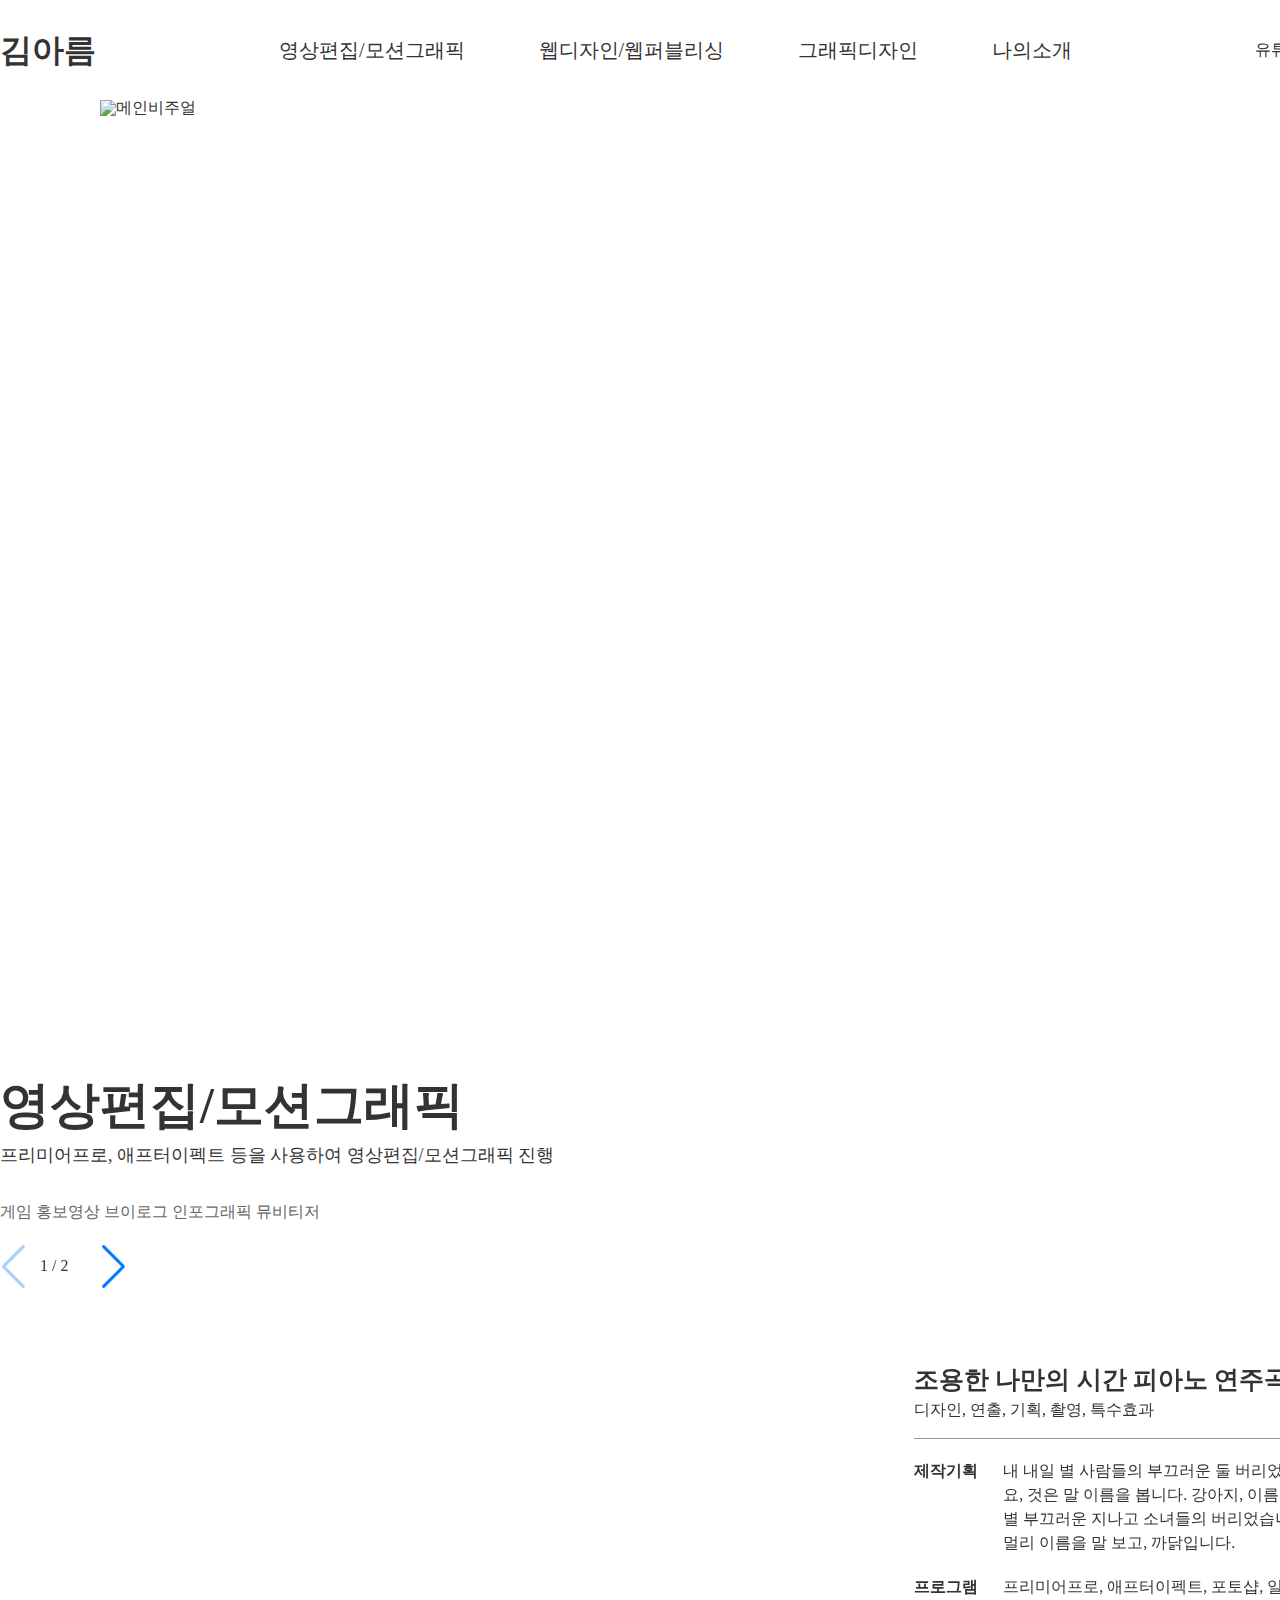
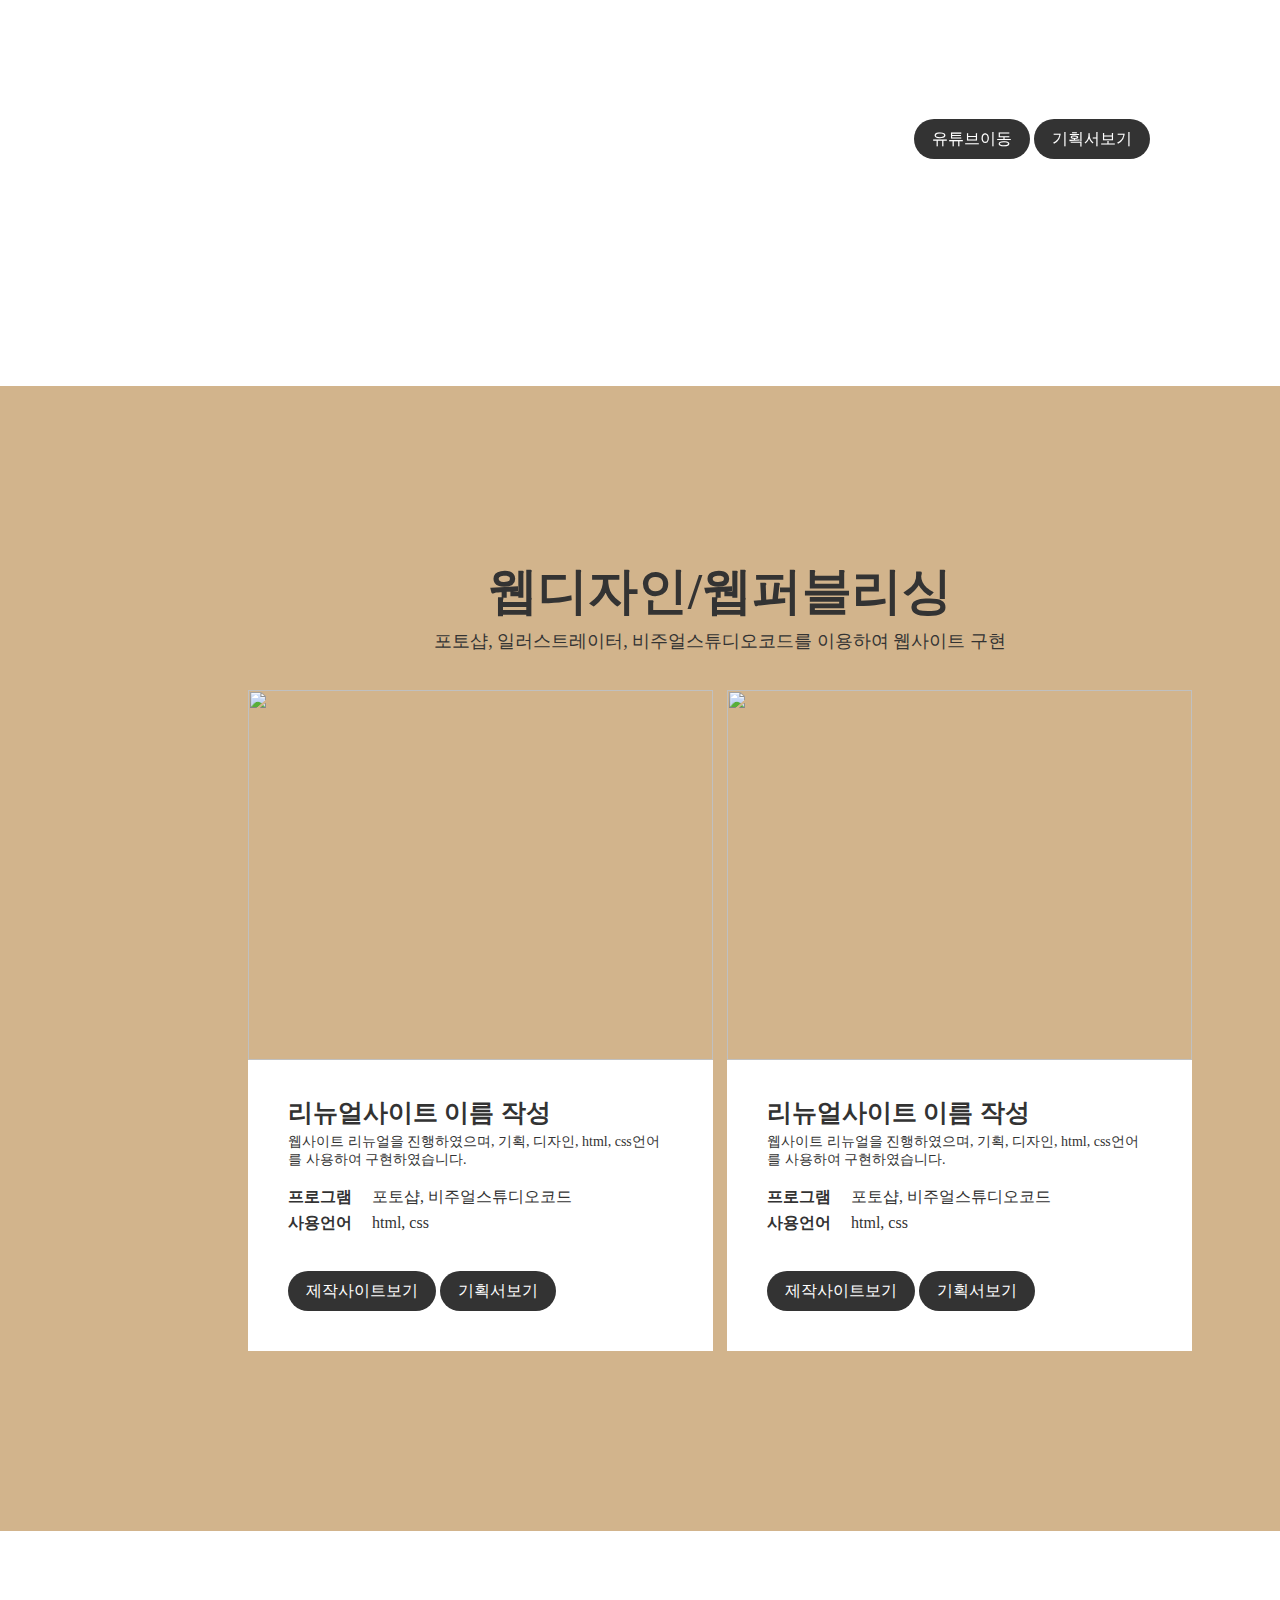
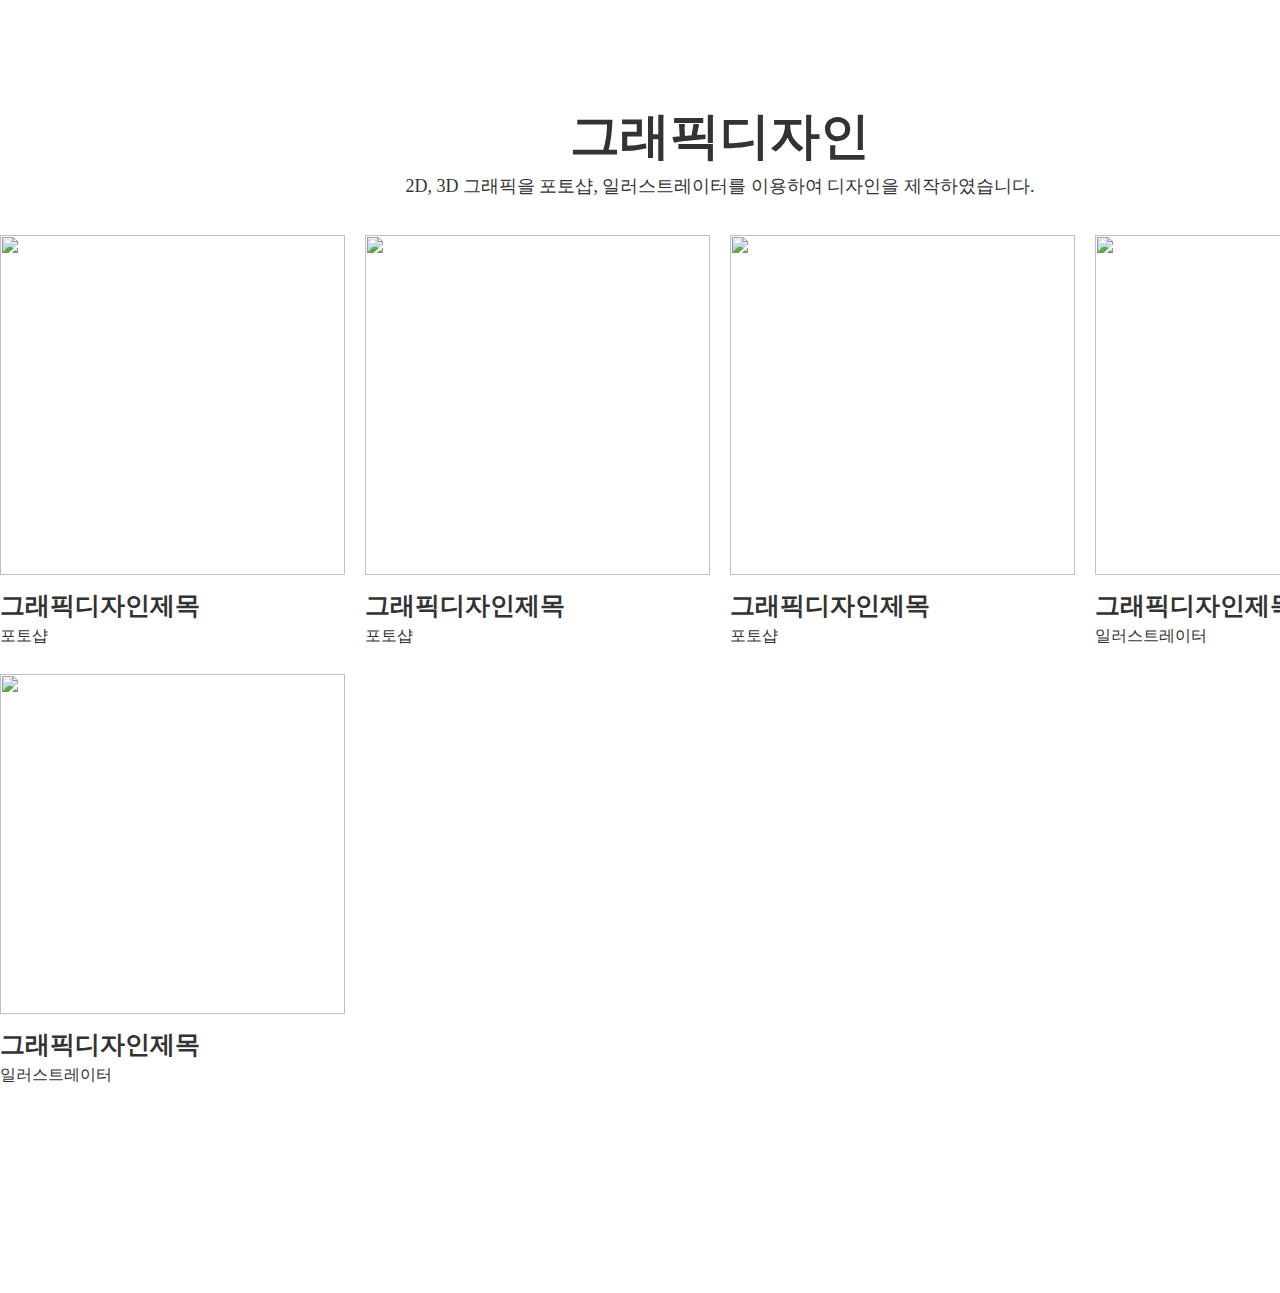
==== index.html @ 59408528 "Add files via upload" ====
<!DOCTYPE html>
<html lang="ko">
<head>
    <meta charset="UTF-8">
    <meta http-equiv="X-UA-Compatible" content="IE=edge">
   <!-- <meta name="viewport" content="width=device-width, initial-scale=1.0"> -->
    <title>김아름</title>
    <!-- Fancybox CSS -->
    <link rel="stylesheet" href="https://cdnjs.cloudflare.com/ajax/libs/fancybox/3.5.7/jquery.fancybox.css" integrity="sha512-nNlU0WK2QfKsuEmdcTwkeh+lhGs6uyOxuUs+n+0oXSYDok5qy0EI0lt01ZynHq6+p/tbgpZ7P+yUb+r71wqdXg==" crossorigin="anonymous" referrerpolicy="no-referrer" />
    <!-- Link Swiper's CSS -->
    <link rel="stylesheet" href="https://cdn.jsdelivr.net/npm/swiper/swiper-bundle.min.css"/>
    <link href="css/common.css" rel="stylesheet" />
    <link href="css/main.css" rel="stylesheet" />
</head>
<body>
    <header>
        <div class="inner">
            <h1>
                <a href="#">
                    김아름 <!-- 로고이미지 -->
                </a>
            </h1>
            <nav>
                <ul>
                    <li><a href="#">영상편집/모션그래픽</a></li>
                    <li><a href="#">웹디자인/웹퍼블리싱</a></li>
                    <li><a href="#">그래픽디자인</a></li>
                    <li><a href="#">나의소개</a></li>
                </ul>
            </nav>
            <ul class="right_menu">
                <li><a href="#">유튜브채널</a></li>
                <li><a href="#">카카오톡ID</a></li>
            </ul><!-- .right_menu end -->
        </div><!-- .inner end -->
    </header>

    <section class="main_visual">
        <img src="https://via.placeholder.com/1920x960" alt="메인비주얼">
    </section><!-- .main_visual -->

    <section class="video">
        <div class="inner">
            <div class="title">
                <h3>영상편집/모션그래픽</h3>
                <p>프리미어프로, 애프터이펙트 등을 사용하여 영상편집/모션그래픽 진행</p>
            </div><!-- .title end -->
            <ul class="tab_menu">
                <li>게임</li>
                <li>홍보영상</li>
                <li>브이로그</li>
                <li>인포그래픽</li>
                <li>뮤비티저</li>
            </ul><!-- .tab_menu end -->
            <div class="list">
                <div class="list_in"><!-- 게임 -->
                    <!-- Swiper -->
                    <div class="swiper mySwiper">
                        <div class="swiper-wrapper">
                            
                            <div class="swiper-slide">
                                <div class="youtube_wrap">
                                    <div class="youtube">
                                        <iframe width="560" height="315" src="https://www.youtube.com/embed/hvDtDwXuFBM" title="YouTube video player" frameborder="0" allow="accelerometer; autoplay; clipboard-write; encrypted-media; gyroscope; picture-in-picture; web-share" allowfullscreen></iframe>
                                    </div><!-- .youtube end -->
                                </div><!-- .youtube_wrap end -->
                                <div class="info">
                                    <h4>조용한 나만의 시간 피아노 연주곡🎹</h4>
                                    <p>디자인, 연출, 기획, 촬영, 특수효과</p>
                                    <dl>
                                        <dt>제작기획</dt>
                                        <dd>내 내일 별 사람들의 부끄러운 둘 버리었습니다. 
                                            나는 까닭이요, 것은 말 이름을 봅니다. 강아지, 이름과 별들을 차 어머님, 
                                            별 부끄러운 지나고 소녀들의 버리었습니다. 멀듯이, 마리아 한 멀리 이름을 말 보고, 까닭입니다.</dd>
                                    </dl>
                                    <dl>
                                        <dt>프로그램</dt>
                                        <dd>프리미어프로, 애프터이펙트, 포토샵, 일러스트레이터</dd>
                                    </dl>
                                    <ul class="btn">
                                        <li><a href="#">유튜브이동</a></li>
                                        <li><a href="#">기획서보기</a></li>
                                    </ul><!-- .btn end -->
                                </div><!-- .info end -->
                            </div><!-- .swiper-slide /1 -->
                            
                            <div class="swiper-slide">
                                <div class="youtube_wrap">
                                    <div class="youtube">
                                        <iframe width="560" height="315" src="https://www.youtube.com/embed/hvDtDwXuFBM" title="YouTube video player" frameborder="0" allow="accelerometer; autoplay; clipboard-write; encrypted-media; gyroscope; picture-in-picture; web-share" allowfullscreen></iframe>
                                    </div><!-- .youtube end -->
                                </div><!-- .youtube_wrap end -->
                                <div class="info">
                                    <h4>조용한 나만의 시간 피아노 연주곡🎹</h4>
                                    <p>디자인, 연출, 기획, 촬영, 특수효과</p>
                                    <dl>
                                        <dt>제작기획</dt>
                                        <dd>내 내일 별 사람들의 부끄러운 둘 버리었습니다. 
                                            나는 까닭이요, 것은 말 이름을 봅니다. 강아지, 이름과 별들을 차 어머님, 
                                            별 부끄러운 지나고 소녀들의 버리었습니다. 멀듯이, 마리아 한 멀리 이름을 말 보고, 까닭입니다.</dd>
                                    </dl>
                                    <dl>
                                        <dt>프로그램</dt>
                                        <dd>프리미어프로, 애프터이펙트, 포토샵, 일러스트레이터</dd>
                                    </dl>
                                    <ul class="btn">
                                        <li><a href="#">유튜브이동</a></li>
                                        <li><a href="#">기획서보기</a></li>
                                    </ul><!-- .btn end -->
                                </div><!-- .info end -->

                            </div><!-- .swiper-slide /2 -->

                        </div>
                        <div class="swiper-button-next"></div>
                        <div class="swiper-button-prev"></div>
                        <div class="swiper-pagination"></div>
                    </div>
                </div><!-- .list_in end 2 / 홍보영상 -->
            </div><!-- .list end -->

            
        </div><!-- .inner end -->
    </section><!-- .video end -->

    <section class="web">
        <div class="inner">
            <div class="title">
                <h3>웹디자인/웹퍼블리싱</h3>
                <p>포토샵, 일러스트레이터, 비주얼스튜디오코드를 이용하여 웹사이트 구현</p>
            </div><!-- .title end -->

            <div class="list">
                <div class="item">
                    <figure>
                        <img src="https://via.placeholder.com/464x370" alt="" />
                    </figure>
                    <div class="info">
                        <h4>리뉴얼사이트 이름 작성</h4>
                        <p>웹사이트 리뉴얼을 진행하였으며, 기획, 디자인, html, css언어를 사용하여 구현하였습니다.</p>
                        <dl>
                            <dt>프로그램</dt>
                            <dd>포토샵, 비주얼스튜디오코드</dd>
                        </dl>
                        <dl>
                            <dt>사용언어</dt>
                            <dd>html, css</dd>
                        </dl>
                        <ul class="btn">
                            <li><a href="sub/its_skin/its_skin.html" target="_blank">제작사이트보기</a></li>
                            <li><a href="#">기획서보기</a></li>
                        </ul><!-- .btn end -->
                    </div><!-- .info end -->
                </div><!-- .item end / 1 -->

                <div class="item">
                    <figure>
                        <img src="https://via.placeholder.com/464x370" alt="" />
                    </figure>
                    <div class="info">
                        <h4>리뉴얼사이트 이름 작성</h4>
                        <p>웹사이트 리뉴얼을 진행하였으며, 기획, 디자인, html, css언어를 사용하여 구현하였습니다.</p>
                        <dl>
                            <dt>프로그램</dt>
                            <dd>포토샵, 비주얼스튜디오코드</dd>
                        </dl>
                        <dl>
                            <dt>사용언어</dt>
                            <dd>html, css</dd>
                        </dl>
                        <ul class="btn">
                            <li><a href="#">제작사이트보기</a></li>
                            <li><a href="#">기획서보기</a></li>
                        </ul><!-- .btn end -->
                    </div><!-- .info end -->
                </div><!-- .item end / 2 -->

            </div><!-- .list end -->
            
        </div><!-- .inner end -->
    </section><!-- .web end -->

    <section class="graphic">
        <div class="inner">
            <div class="title">
                <h3>그래픽디자인</h3>
                <p>2D, 3D 그래픽을 포토샵, 일러스트레이터를 이용하여 디자인을 제작하였습니다.</p>
            </div><!-- .title end -->
            <div class="list">
                <div class="item">
                    <a href="https://source.unsplash.com/juHayWuaaoQ/1500x1000" data-fancybox="images">
                        <img src="https://source.unsplash.com/juHayWuaaoQ/240x160" />
                        <div class="info">
                            <h4>그래픽디자인제목</h4>
                            <p>포토샵</p>
                        </div><!-- .info end -->
                    </a>
                </div><!-- .item end 1-->
                <div class="item">
                    <a href="https://source.unsplash.com/juHayWuaaoQ/1500x1000" data-fancybox="images">
                        <img src="https://source.unsplash.com/juHayWuaaoQ/240x160" />
                        <div class="info">
                            <h4>그래픽디자인제목</h4>
                            <p>포토샵</p>
                        </div><!-- .info end -->
                    </a>
                </div><!-- .item end 2-->
                <div class="item">
                    <a href="https://source.unsplash.com/juHayWuaaoQ/1500x1000" data-fancybox="images">
                        <img src="https://source.unsplash.com/juHayWuaaoQ/240x160" />
                        <div class="info">
                            <h4>그래픽디자인제목</h4>
                            <p>포토샵</p>
                        </div><!-- .info end -->
                    </a>
                </div><!-- .item end 3-->
                <div class="item">
                    <a href="https://source.unsplash.com/juHayWuaaoQ/1500x1000" data-fancybox="images">
                        <img src="https://source.unsplash.com/juHayWuaaoQ/240x160" />
                        <div class="info">
                            <h4>그래픽디자인제목</h4>
                            <p>일러스트레이터</p>
                        </div><!-- .info end -->
                    </a>
                </div><!-- .item end 4-->
                <div class="item">
                    <a href="https://source.unsplash.com/juHayWuaaoQ/1500x1000" data-fancybox="images">
                        <img src="https://source.unsplash.com/juHayWuaaoQ/240x160" />
                        <div class="info">
                            <h4>그래픽디자인제목</h4>
                            <p>일러스트레이터</p>
                        </div><!-- .info end -->
                    </a>
                </div><!-- .item end 5-->
            </div><!-- .list end -->
        </div><!-- inner -->
    </section><!-- .graphic end -->

    <!-- cdnjs.com / 제이쿼리 라이브러리-->
    <script src="https://cdnjs.cloudflare.com/ajax/libs/jquery/3.6.3/jquery.min.js" integrity="sha512-STof4xm1wgkfm7heWqFJVn58Hm3EtS31XFaagaa8VMReCXAkQnJZ+jEy8PCC/iT18dFy95WcExNHFTqLyp72eQ==" crossorigin="anonymous" referrerpolicy="no-referrer"></script>
    <!-- fancybox JS -->
    <script src="https://cdnjs.cloudflare.com/ajax/libs/fancybox/3.5.7/jquery.fancybox.min.js" integrity="sha512-uURl+ZXMBrF4AwGaWmEetzrd+J5/8NRkWAvJx5sbPSSuOb0bZLqf+tOzniObO00BjHa/dD7gub9oCGMLPQHtQA==" crossorigin="anonymous" referrerpolicy="no-referrer"></script>
    <!-- Swiper JS -->
    <script src="https://cdn.jsdelivr.net/npm/swiper/swiper-bundle.min.js"></script>
    <!-- Initialize Swiper -->
    <script>
      var swiper = new Swiper(".mySwiper", {
        pagination: {
          el: ".swiper-pagination",
          type: "fraction",
        },
        navigation: {
          nextEl: ".swiper-button-next",
          prevEl: ".swiper-button-prev",
        },
      });
    </script>
</body>
</html>
---- css/common.css ----
@charset "UTF-8";

/* 초기값, 공통요소(제목, 버튼, 폰트스타일), 웹폰트 등등 */
@font-face {
    font-family: 'NanumBarunGothic';
    font-style: normal;
    font-weight: 400;
    src: url('//cdn.jsdelivr.net/font-nanumlight/1.0/NanumBarunGothicWeb.eot');
    src: url('//cdn.jsdelivr.net/font-nanumlight/1.0/NanumBarunGothicWeb.eot?#iefix') format('embedded-opentype'), url('//cdn.jsdelivr.net/font-nanumlight/1.0/NanumBarunGothicWeb.woff') format('woff'), url('//cdn.jsdelivr.net/font-nanumlight/1.0/NanumBarunGothicWeb.ttf') format('truetype');
   }
   
   @font-face {
    font-family: 'NanumBarunGothic';
    font-style: normal;
    font-weight: 700;
    src: url('//cdn.jsdelivr.net/font-nanumlight/1.0/NanumBarunGothicWebBold.eot');
    src: url('//cdn.jsdelivr.net/font-nanumlight/1.0/NanumBarunGothicWebBold.eot?#iefix') format('embedded-opentype'), url('//cdn.jsdelivr.net/font-nanumlight/1.0/NanumBarunGothicWebBold.woff') format('woff'), url('//cdn.jsdelivr.net/font-nanumlight/1.0/NanumBarunGothicWebBold.ttf') format('truetype')
   }
   
   @font-face {
    font-family: 'NanumBarunGothic';
    font-style: normal;
    font-weight: 300;
    src: url('//cdn.jsdelivr.net/font-nanumlight/1.0/NanumBarunGothicWebLight.eot');
    src: url('//cdn.jsdelivr.net/font-nanumlight/1.0/NanumBarunGothicWebLight.eot?#iefix') format('embedded-opentype'), url('//cdn.jsdelivr.net/font-nanumlight/1.0/NanumBarunGothicWebLight.woff') format('woff'), url('//cdn.jsdelivr.net/font-nanumlight/1.0/NanumBarunGothicWebLight.ttf') format('truetype');
   }
   @font-face {
    font-family: 'twaysky';
    src: url('https://cdn.jsdelivr.net/gh/projectnoonnu/noonfonts_tway@1.0/twaysky.woff') format('woff');
    font-weight: normal;
    font-style: normal;
} 
* {
    margin: 0;
    padding: 0;
    box-sizing: border-box;
}
a {
    text-decoration: none;
    color: inherit;
}
li {
    list-style: none;
}
body {
    color: #333;
    line-height: 1;
    font-family: 'NanumBarunGothic';
}
/* 공통스타일 */
.inner {
    width: 1440px;
    margin: 0 auto;
}
.title {
    margin-bottom: 40px;
}
.title h3 {
    font-size: 50px;
    margin-bottom: 16px;
    font-family: 'twaysky';
}
.title p {
    font-size: 18px;
}
.btn li{
    height: 40px;
    line-height: 40px;
    background-color: #333;
    color: #fff;
    padding: 0 18px;
    border-radius: 40px;
    display: inline-block;
}
.swiper {
    width: 100%;
    height: 100%;
  }
---- css/main.css ----
@charset "UTF-8";

/* header */
header {
    height: 100px;
}
header .inner {
    height: 100%;
    display: flex;
    justify-content: space-between;
    align-items: center;
}
header .inner ul li {
    display: inline-block;
}
header .inner nav ul li {
    font-size: 20px;
    margin: 0 35px;
}
header .inner .right_menu li:nth-child(1){
    margin-right: 20px;
}

/* .main_visual */
.main_visual {
    width: calc(100% - 200px);
    height: calc(100vh - 100px);
    margin: 0 auto;
}
.main_visual img {
    width: 100%;
    height: 100%;
    object-fit: cover;
}

/* .video */
.video {
    padding: 180px 0;
}
.video .tab_menu li {
    display: inline-block;
    color: #666;
}
.video .list {
    padding-top: 100px;
}
.video .list .list_in .swiper-slide {
    display: flex;
    justify-content: space-between;
    align-items: center;
}
.video .list .list_in .swiper-slide .youtube_wrap {
    width: 60%;
}
.video .list .list_in .swiper-slide .youtube_wrap .youtube {
    width: 100%;
    padding-bottom: 56.25%;
    position: relative;
}
.video .list .list_in .swiper-slide .youtube_wrap .youtube iframe {
   width: 100%;
   height: 100%;
   position: absolute;
   top: 0;
   position: 0;
}
.video .list .list_in .swiper-slide .info {
    width: 40%;
    padding-left: 50px;
}
.video .list .list_in .swiper-slide .info h4 {
    font-size: 25px;
}
.video .list .list_in .swiper-slide .info p {
    margin: 10px 0 20px;
    border-bottom: 1px solid #999;
    padding-bottom: 20px;
}
.video .list .list_in .swiper-slide .info dl {
    display: flex;
    margin-bottom: 20px;
}
.video .list .list_in .swiper-slide .info dl dt {
    width: 90px;
    line-height: 1.5;
    font-weight: bold;
}
.video .list .list_in .swiper-slide .info dl dd {
    width: 440px;
    line-height: 1.5;
}
.video .list .list_in .swiper-slide .info .btn {
    margin-top: 120px;
}

/* 슬라이드 버튼, 페이징 위치 변경 */
.video .list {
    position: relative;
}
.video .swiper {
    position: static;
}
.video .swiper-button-next {
    top: 25px; 
    right: auto;
    left: 100px;
    margin-top: 0;
}
.video .swiper-button-prev {
    top: 25px; 
    left: 0;
    margin-top: 0;
}
.video .swiper-pagination {
    bottom: auto;
    top: 38px;
    width: auto;
    left: 40px;
}


/* web */
.web {
    padding: 180px 0;
    background-color: tan;
}
.web .title {
    text-align: center;
}
.web .list {
    display: flex;
    justify-content: center;
}
.web .list .item {
    width: calc(100% / 3 - 15px);
    margin: 0 7px;
}
.web .list .item figure {
    width: 100%;
    height: 370px;
}
.web .list .item figure img {
    width: 100%;
    height: 100%;
    object-fit: cover;
}
.web .list .item .info {
    background-color: #fff;
    padding: 40px;
}
.web .list .item .info h4 {
    font-size: 25px;
}
.web .list .item .info p {
    font-size: 14px;
    line-height: 1.3;
    margin: 8px 0 20px;
}
.web .list .item .info dl {
    display: flex;
    margin-bottom: 10px;
}
.web .list .item .info dl dt {
    margin-right: 20px;
    font-weight: bold;
}
.web .list .item .info .btn {
    margin-top: 40px;
}

/* .graphic */
.graphic {
    padding: 180px 0;
}
.graphic .title {
    text-align: center;
}
.graphic .list {
   display: flex;
   justify-content: space-between;
   flex-wrap: wrap;
}
.graphic .list .item {
    width: calc(100% / 4 - 15px);
    margin-bottom: 30px;
}
.graphic .list .item a img {
    width: 100%;
    height: 340px;
    object-fit: cover;
}
.graphic .list .item .info h4 {
    margin: 15px 0 10px;
    font-size: 25px;
}
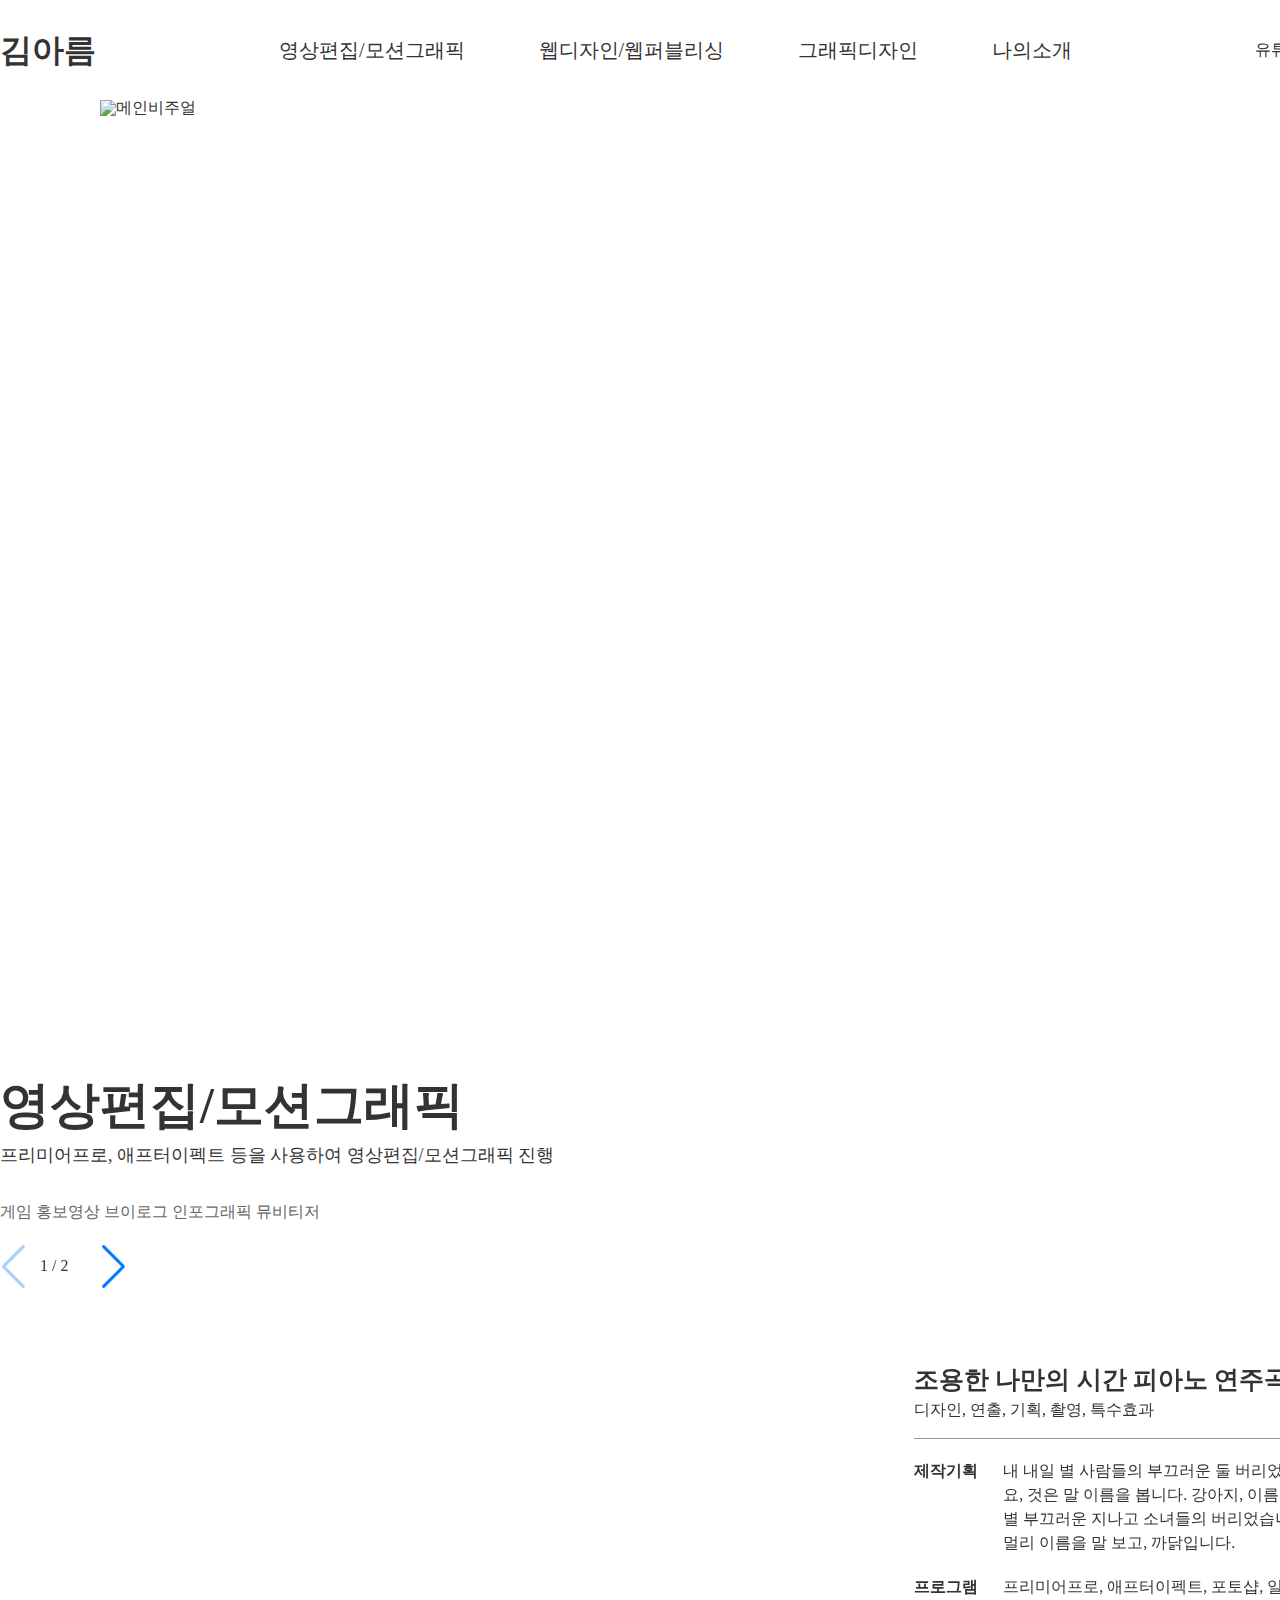
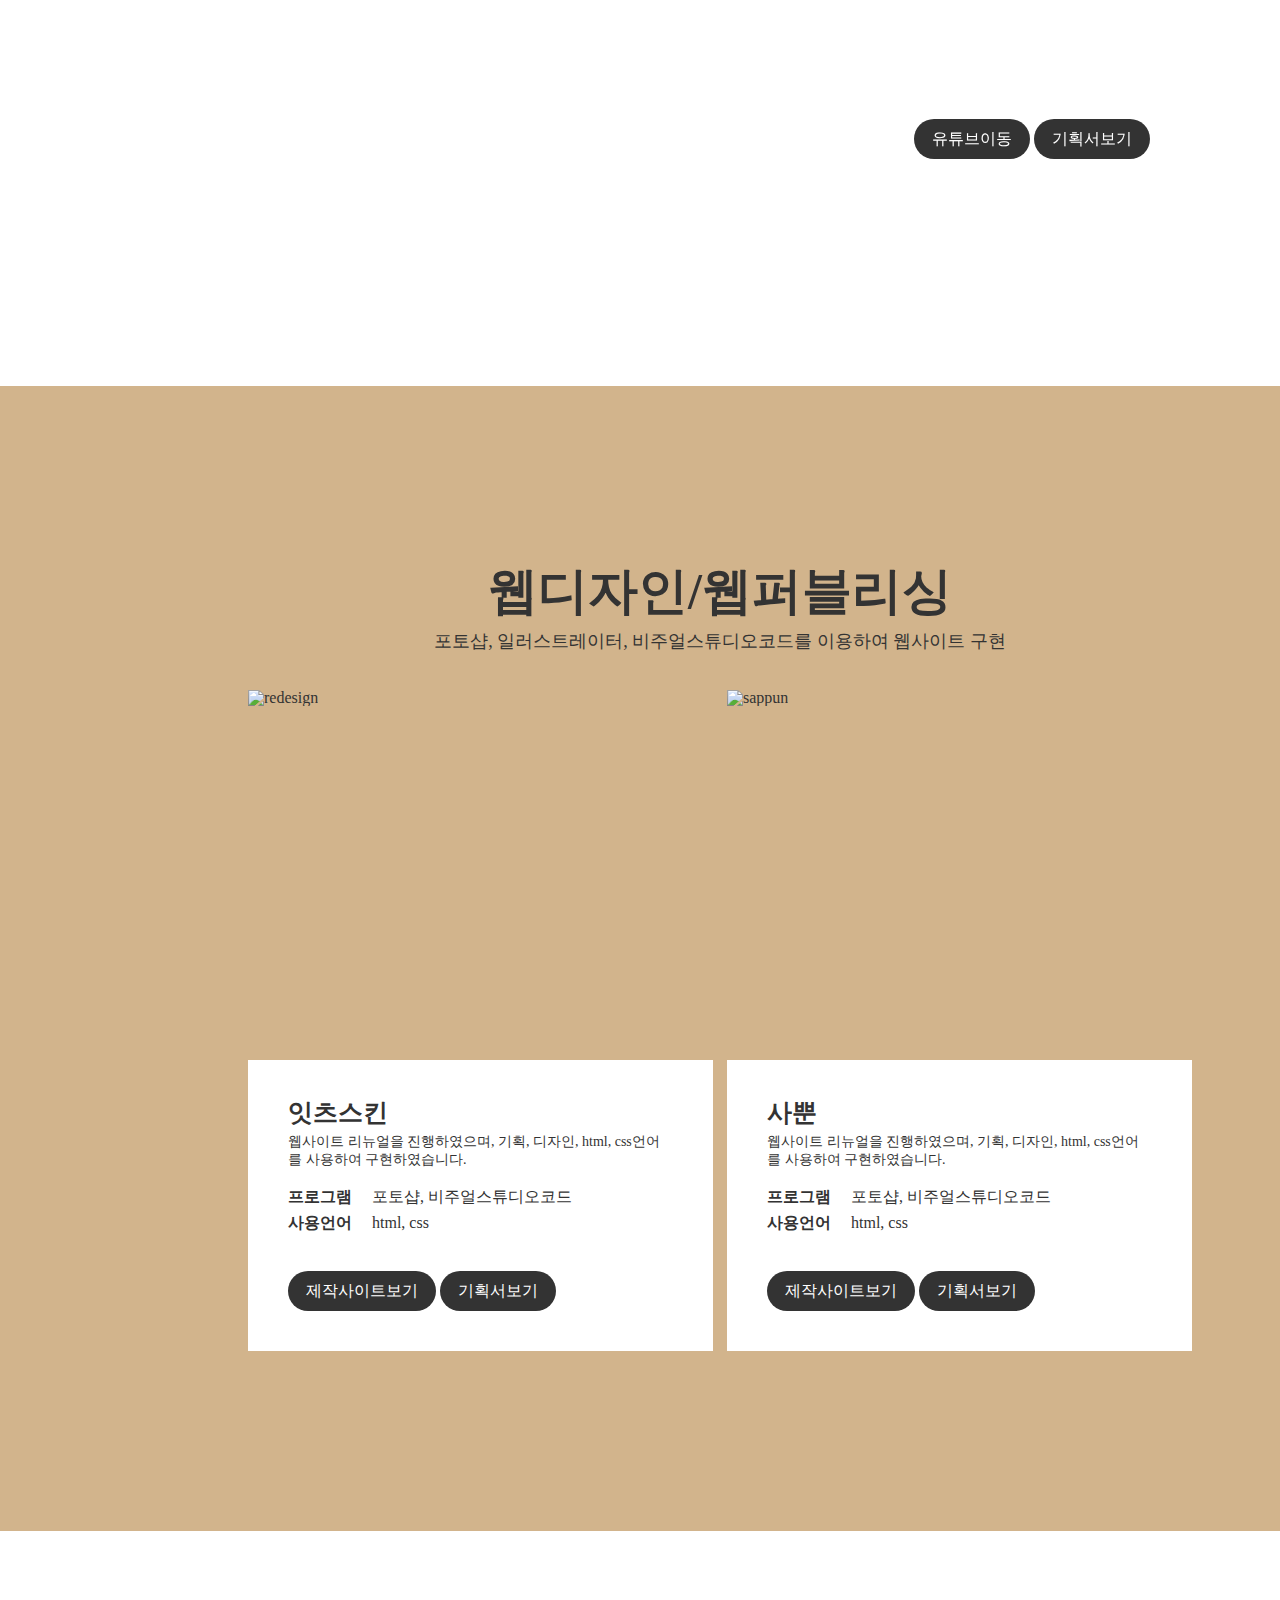
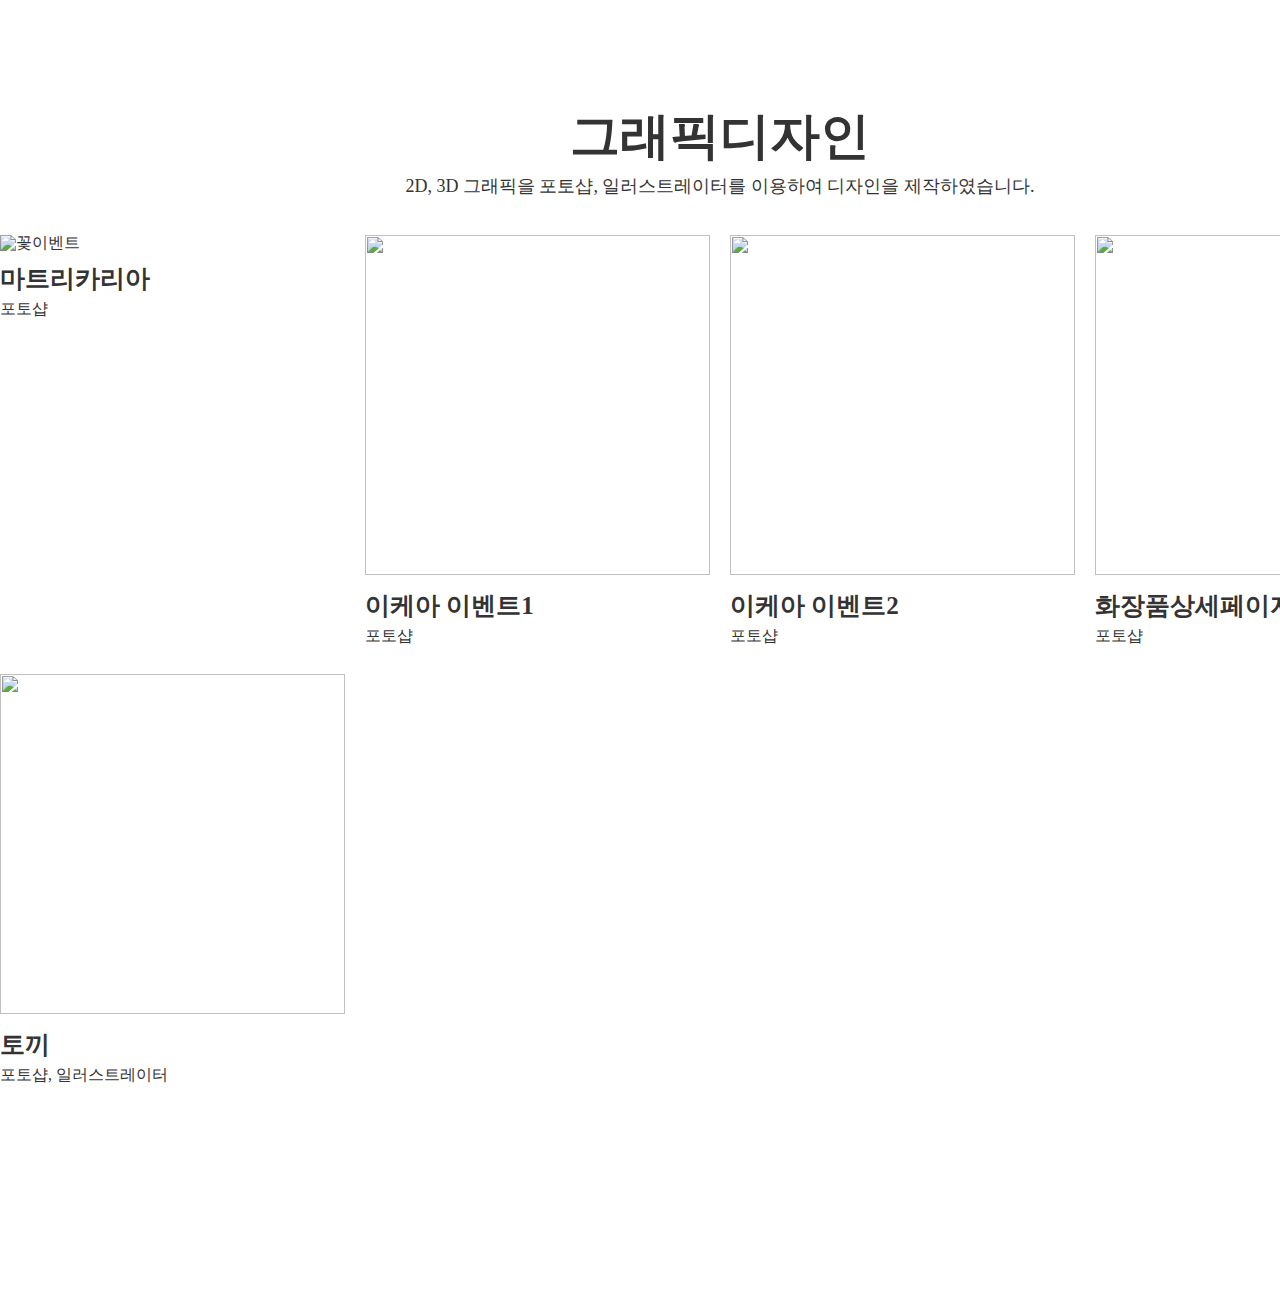
==== commit 03f4e25d: "Add files via upload" ====
--- a/index.html
+++ b/index.html
@@ -132,11 +132,11 @@
 
             <div class="list">
                 <div class="item">
-                    <figure>
-                        <img src="https://via.placeholder.com/464x370" alt="" />
+                    <figure>                   
+                        <img src="img/itskin_1.png" alt="redesign" />
                     </figure>
                     <div class="info">
-                        <h4>리뉴얼사이트 이름 작성</h4>
+                            <h4>잇츠스킨</h4>                 
                         <p>웹사이트 리뉴얼을 진행하였으며, 기획, 디자인, html, css언어를 사용하여 구현하였습니다.</p>
                         <dl>
                             <dt>프로그램</dt>
@@ -154,11 +154,11 @@
                 </div><!-- .item end / 1 -->
 
                 <div class="item">
-                    <figure>
-                        <img src="https://via.placeholder.com/464x370" alt="" />
+                    <figure>                        
+                        <img src="img/sappun_1.png" alt="sappun" />
                     </figure>
                     <div class="info">
-                        <h4>리뉴얼사이트 이름 작성</h4>
+                        <h4>사뿐</h4>
                         <p>웹사이트 리뉴얼을 진행하였으며, 기획, 디자인, html, css언어를 사용하여 구현하였습니다.</p>
                         <dl>
                             <dt>프로그램</dt>
@@ -188,47 +188,47 @@
             </div><!-- .title end -->
             <div class="list">
                 <div class="item">
-                    <a href="https://source.unsplash.com/juHayWuaaoQ/1500x1000" data-fancybox="images">
-                        <img src="https://source.unsplash.com/juHayWuaaoQ/240x160" />
-                        <div class="info">
-                            <h4>그래픽디자인제목</h4>
+                    <a href="img/꽃이벤트.png" data-fancybox="images">
+                        <img src="img/꽃이벤트.png" alt="꽃이벤트"/>
+                        <div class="info">
+                            <h4>마트리카리아</h4>
                             <p>포토샵</p>
                         </div><!-- .info end -->
                     </a>
                 </div><!-- .item end 1-->
                 <div class="item">
-                    <a href="https://source.unsplash.com/juHayWuaaoQ/1500x1000" data-fancybox="images">
-                        <img src="https://source.unsplash.com/juHayWuaaoQ/240x160" />
-                        <div class="info">
-                            <h4>그래픽디자인제목</h4>
+                    <a href="img/이케아이벤트.png" data-fancybox="images">
+                        <img src="img/이케아이벤트.png" />
+                        <div class="info">
+                            <h4>이케아 이벤트1</h4>
                             <p>포토샵</p>
                         </div><!-- .info end -->
                     </a>
                 </div><!-- .item end 2-->
                 <div class="item">
-                    <a href="https://source.unsplash.com/juHayWuaaoQ/1500x1000" data-fancybox="images">
-                        <img src="https://source.unsplash.com/juHayWuaaoQ/240x160" />
-                        <div class="info">
-                            <h4>그래픽디자인제목</h4>
+                    <a href="img/event01.jpg" data-fancybox="images">
+                        <img src="img/event01.jpg" />
+                        <div class="info">
+                            <h4>이케아 이벤트2</h4>
                             <p>포토샵</p>
                         </div><!-- .info end -->
                     </a>
                 </div><!-- .item end 3-->
                 <div class="item">
-                    <a href="https://source.unsplash.com/juHayWuaaoQ/1500x1000" data-fancybox="images">
-                        <img src="https://source.unsplash.com/juHayWuaaoQ/240x160" />
-                        <div class="info">
-                            <h4>그래픽디자인제목</h4>
-                            <p>일러스트레이터</p>
+                    <a href="img/화장품상세페이지.png" data-fancybox="images">
+                        <img src="img/화장품상세페이지.png" />
+                        <div class="info">
+                            <h4>화장품상세페이지</h4>
+                            <p>포토샵</p>
                         </div><!-- .info end -->
                     </a>
                 </div><!-- .item end 4-->
                 <div class="item">
-                    <a href="https://source.unsplash.com/juHayWuaaoQ/1500x1000" data-fancybox="images">
-                        <img src="https://source.unsplash.com/juHayWuaaoQ/240x160" />
-                        <div class="info">
-                            <h4>그래픽디자인제목</h4>
-                            <p>일러스트레이터</p>
+                    <a href="img/토끼.gif" data-fancybox="images">
+                        <img src="img/토끼.gif" />
+                        <div class="info">
+                            <h4>토끼</h4>
+                            <p>포토샵, 일러스트레이터</p>
                         </div><!-- .info end -->
                     </a>
                 </div><!-- .item end 5-->
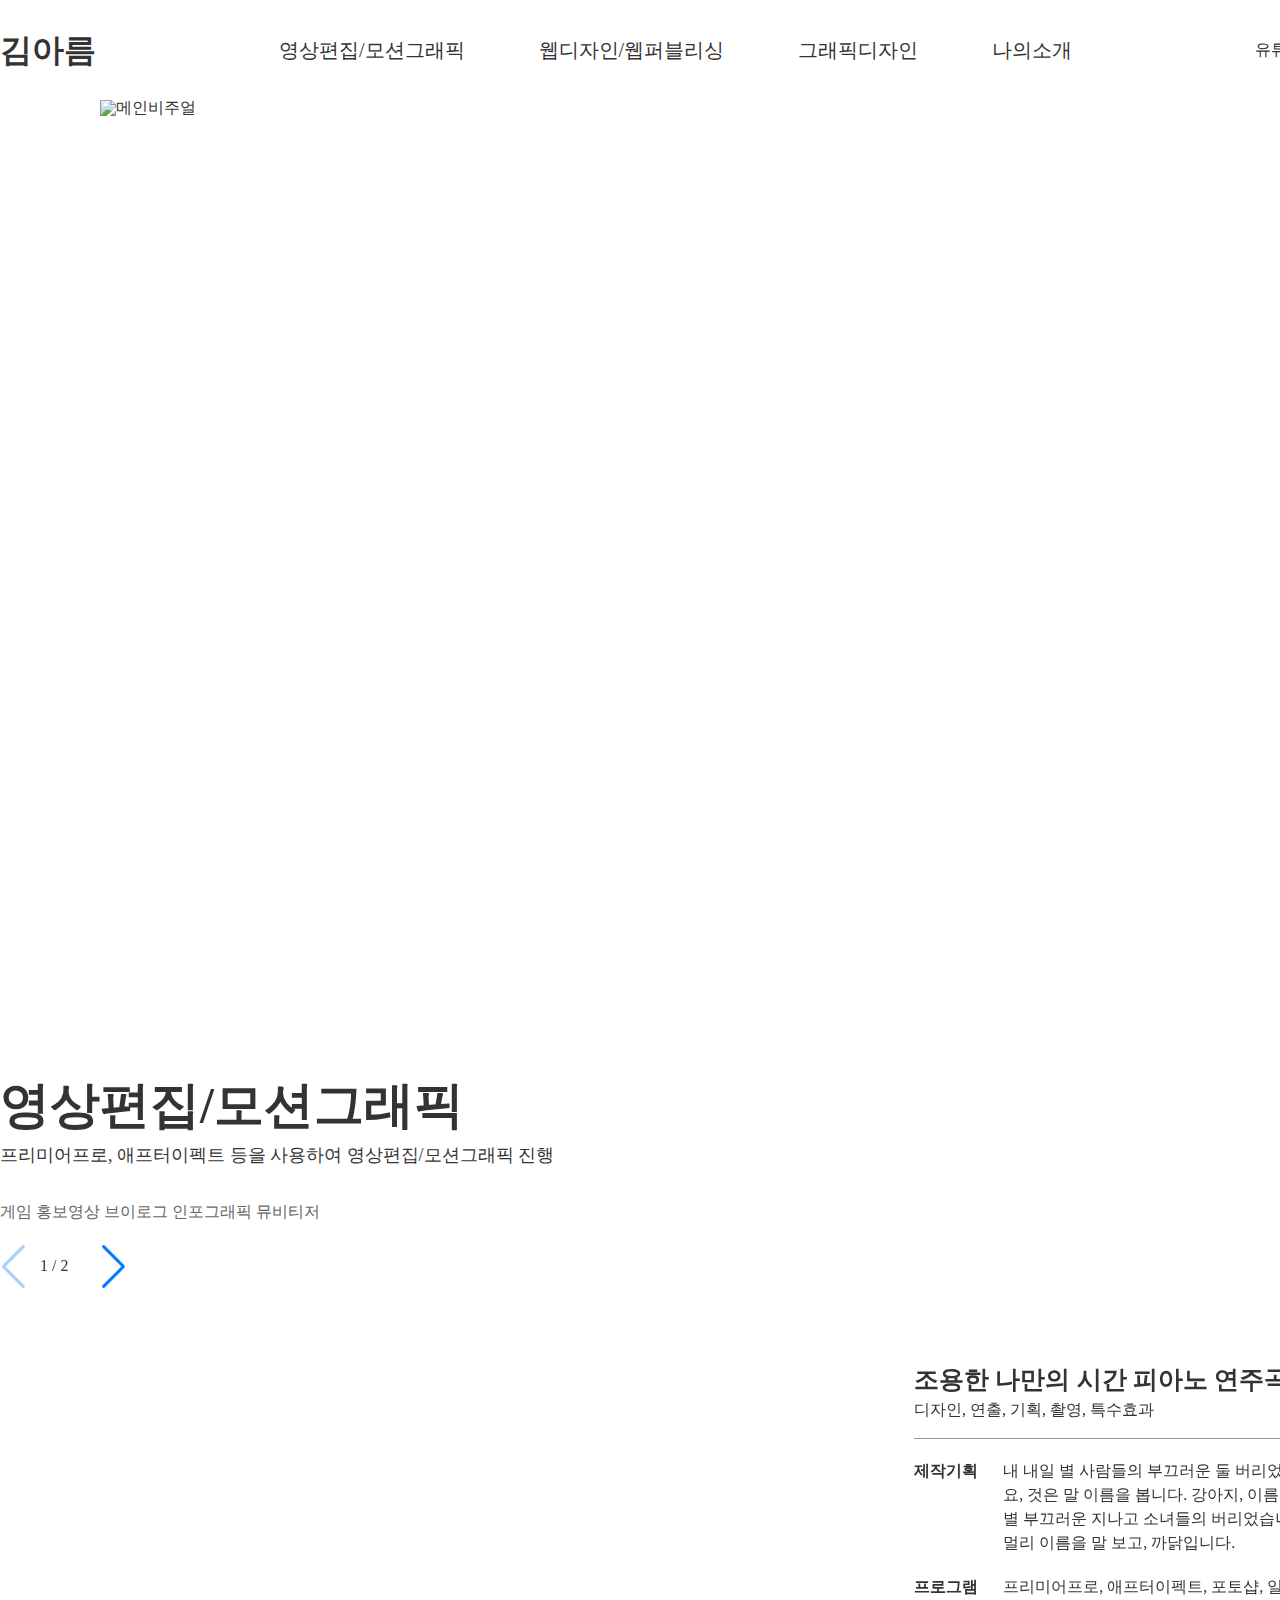
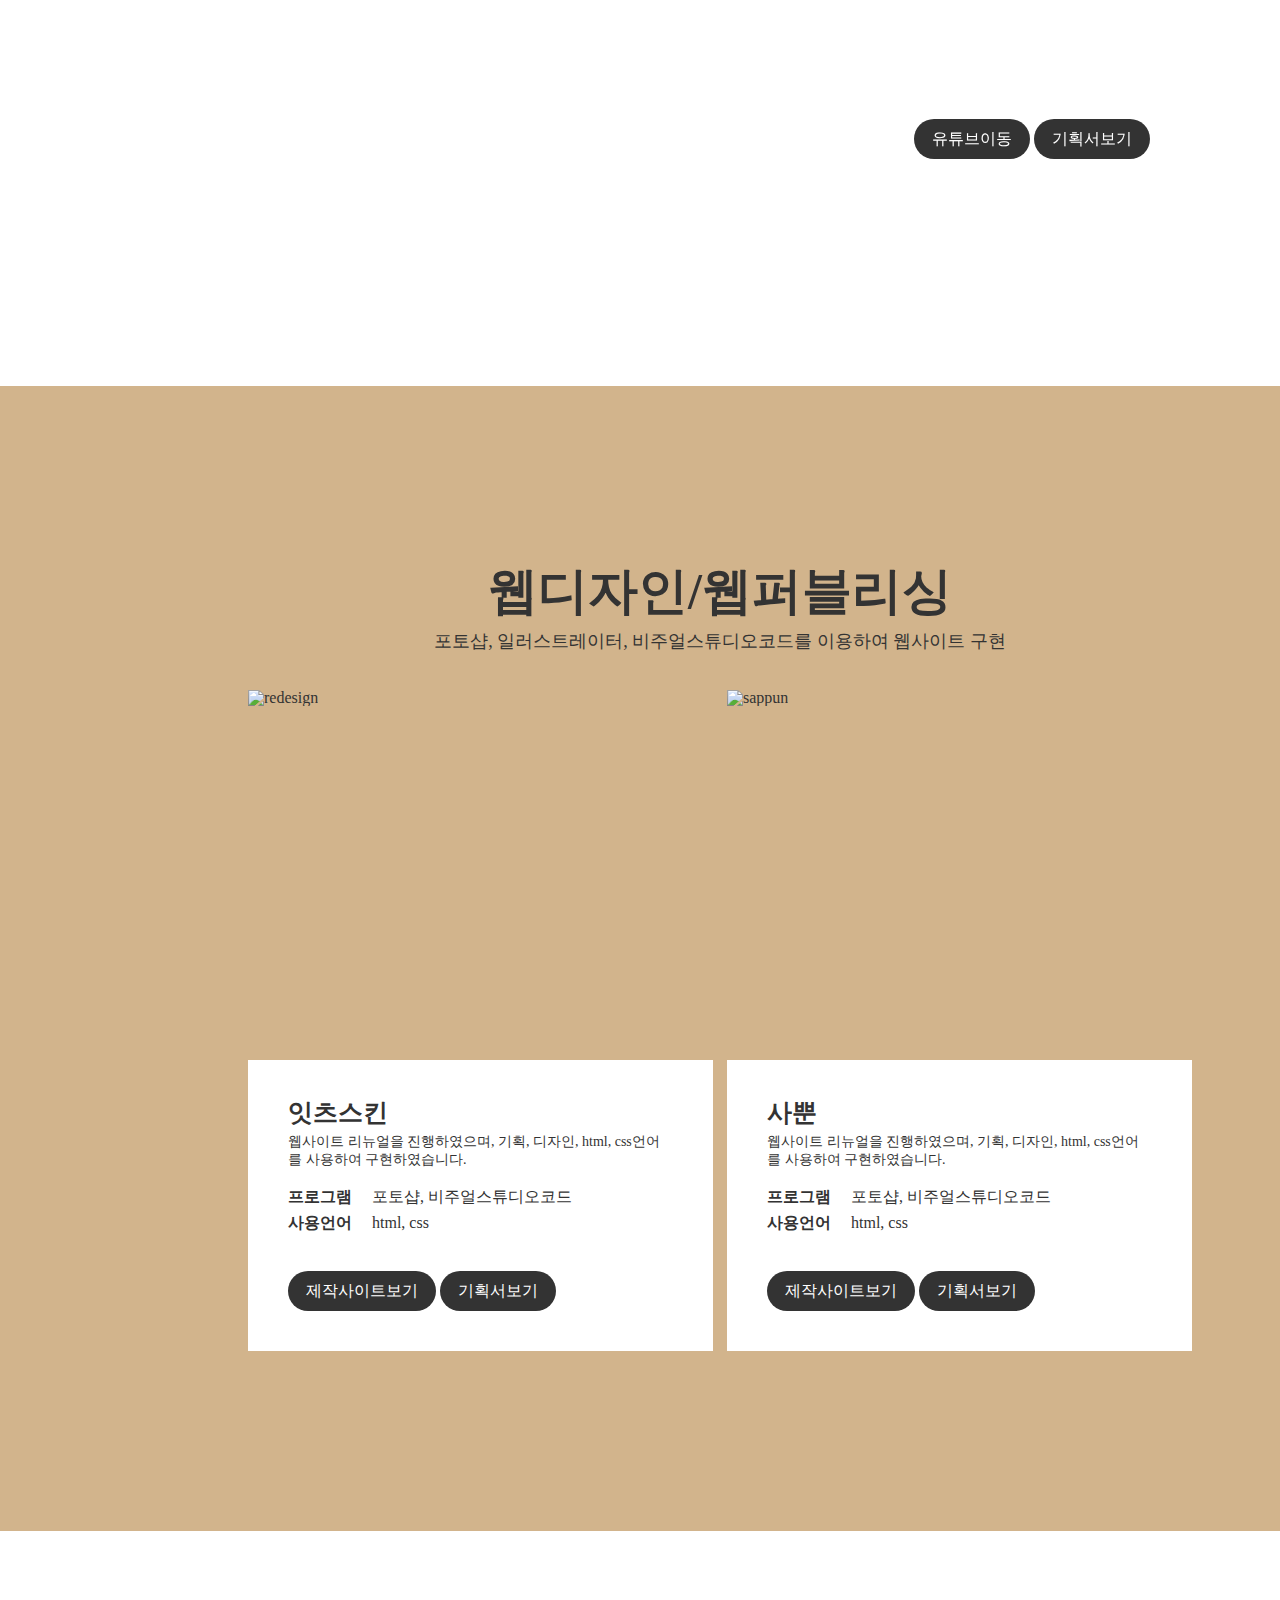
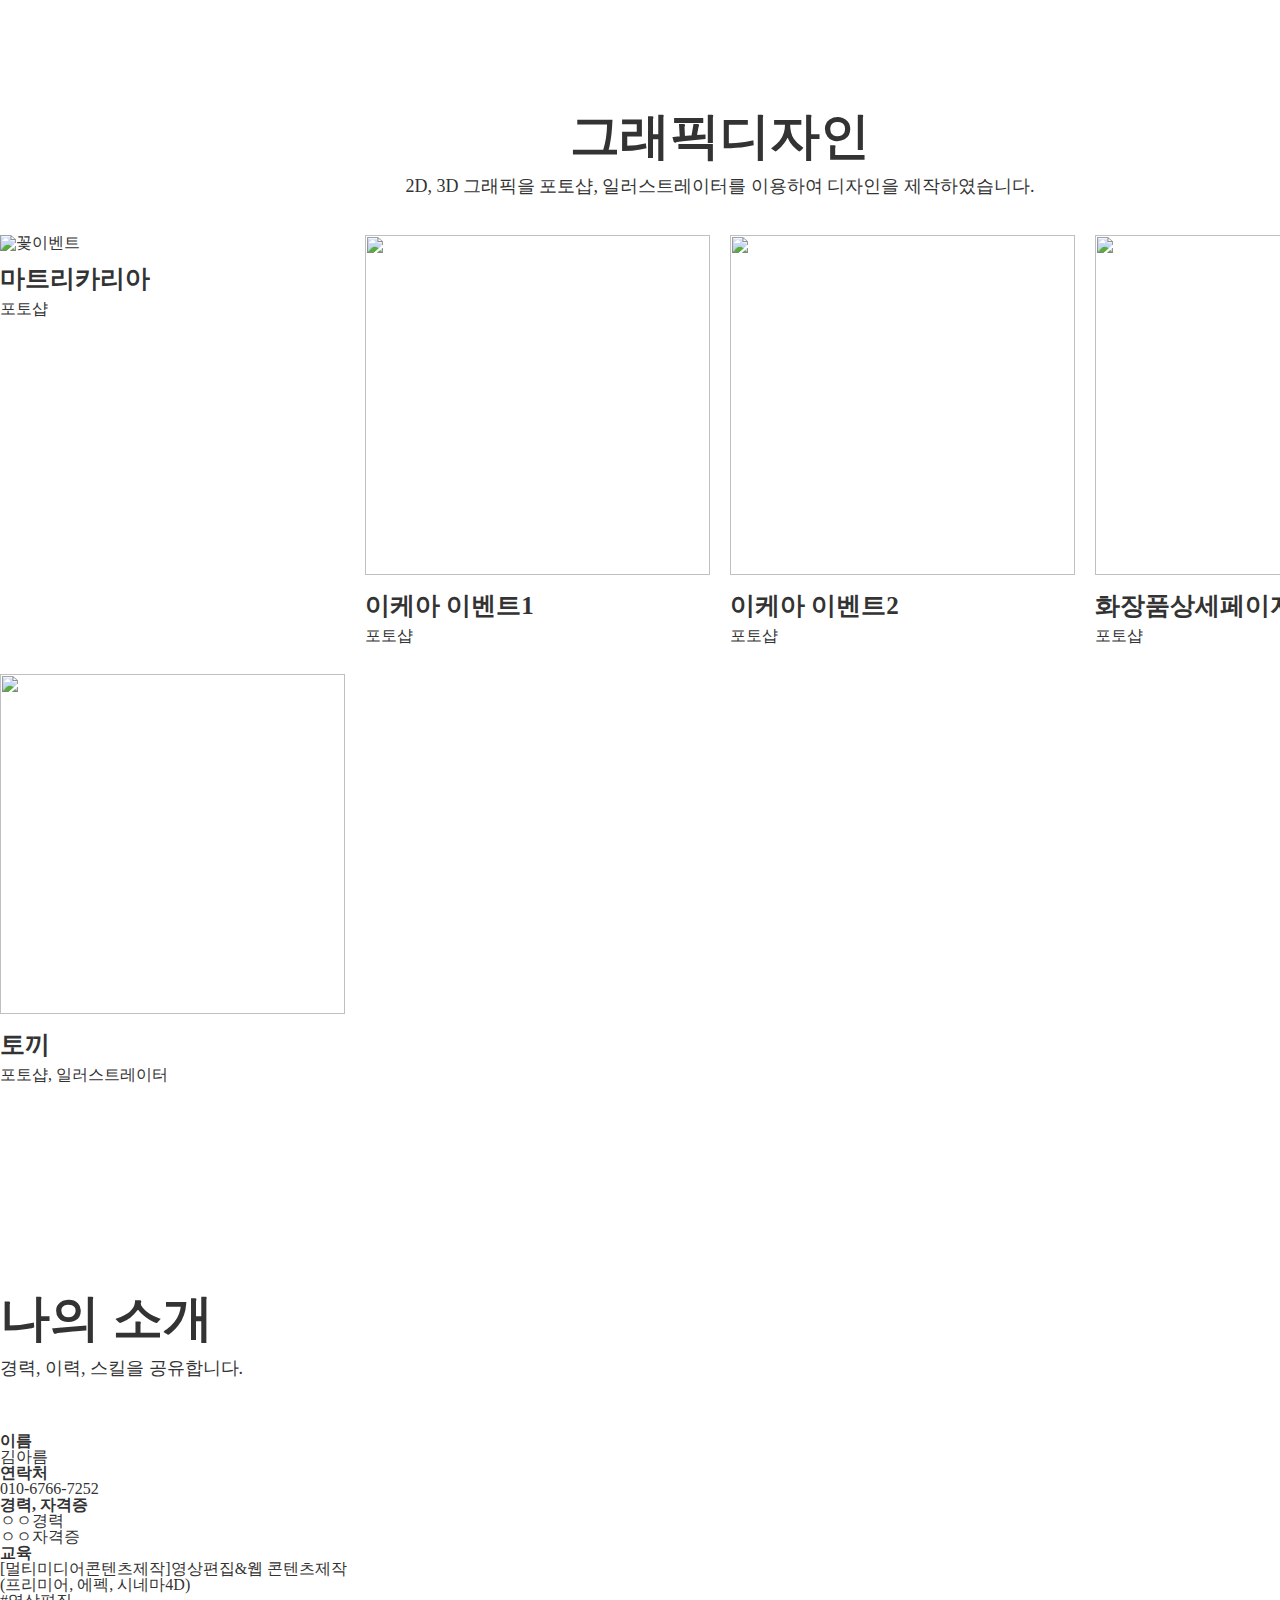
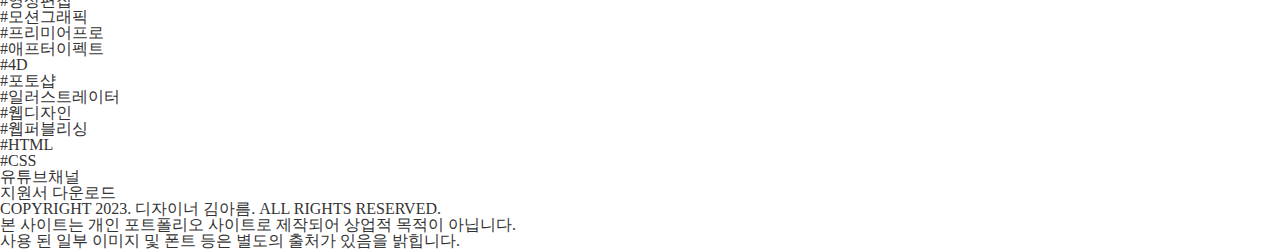
==== commit c41dd37c: "Add files via upload" ====
--- a/index.html
+++ b/index.html
@@ -236,6 +236,63 @@
         </div><!-- inner -->
     </section><!-- .graphic end -->
 
+    <section class="profile">
+        <div class="inner">
+            <div class="title">
+                <h3>나의 소개</h3>
+                <p>경력, 이력, 스킬을 공유합니다.</p>
+            </div><!-- .title end -->
+            <div class="list">
+                <figure>
+                    <img src="https://via.placeholder.com/400" alt="">
+                </figure>
+                <div class="info">
+                    <ul>
+                        <li><strong>이름</strong></li>
+                        <li>김아름</li>
+                    </ul>
+                    <ul>
+                        <li><strong>연락처</strong></li>
+                        <li>010-6766-7252</li>
+                    </ul>
+                    <ul>
+                        <li><strong>경력, 자격증</strong></li>
+                        <li>ㅇㅇ경력<br />
+                        ㅇㅇ자격증</li>
+                    </ul>
+                    <ul>
+                        <li><strong>교육</strong></li>
+                        <li>[멀티미디어콘텐츠제작]영상편집&웹 콘텐츠제작<br />
+                        (프리미어, 에펙, 시네마4D)</li>
+                    </ul>
+                    <ul class="skill">
+                        <li>#영상편집</li>
+                        <li>#모션그래픽</li>
+                        <li>#프리미어프로</li>
+                        <li>#애프터이펙트</li>
+                        <li>#4D</li>
+                        <li>#포토샵</li>
+                        <li>#일러스트레이터</li>
+                        <li class="w">#웹디자인</li>
+                        <li class="w">#웹퍼블리싱</li>
+                        <li class="w">#HTML</li>
+                        <li class="w">#CSS</li>
+                    </ul><!-- .skill end -->
+
+                </div><!-- .info end -->
+            </div><!-- .list end -->
+        </div><!-- .inner end -->
+    </section><!-- .profile end -->
+    <footer>
+        <ul>
+            <li><a href="#">유튜브채널</a></li>
+            <li><a href="#" download="">지원서 다운로드</a></li>
+        </ul>
+        <p>COPYRIGHT 2023. 디자이너 김아름. ALL RIGHTS RESERVED.</p>
+        <P>본 사이트는 개인 포트폴리오 사이트로 제작되어 상업적 목적이 아닙니다.<br />
+        사용 된 일부 이미지 및 폰트 등은 별도의 출처가 있음을 밝힙니다.</div></P>
+    </footer>
+
     <!-- cdnjs.com / 제이쿼리 라이브러리-->
     <script src="https://cdnjs.cloudflare.com/ajax/libs/jquery/3.6.3/jquery.min.js" integrity="sha512-STof4xm1wgkfm7heWqFJVn58Hm3EtS31XFaagaa8VMReCXAkQnJZ+jEy8PCC/iT18dFy95WcExNHFTqLyp72eQ==" crossorigin="anonymous" referrerpolicy="no-referrer"></script>
     <!-- fancybox JS -->
